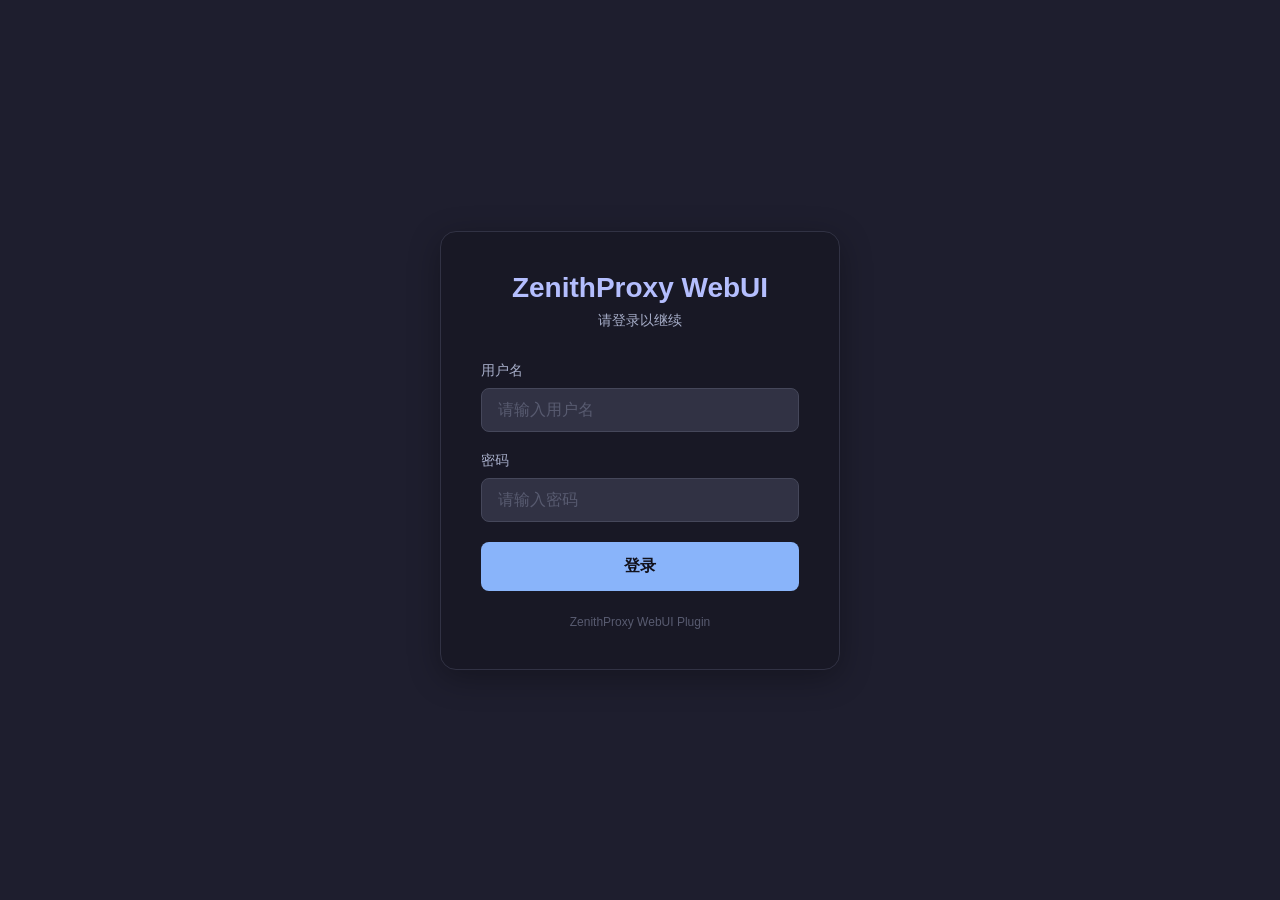
==== src/main/resources/web/login.html @ afa80470 "feat: add authentication and authorization system - Add AuthManager for token-based authentication -" ====
<!DOCTYPE html>
<html lang="zh-CN">
<head>
    <meta charset="UTF-8">
    <meta name="viewport" content="width=device-width, initial-scale=1.0">
    <title>WebUI 登录</title>
    <style>
        :root {
            --ctp-base: #1e1e2e;
            --ctp-mantle: #181825;
            --ctp-crust: #11111b;
            --ctp-surface0: #313244;
            --ctp-surface1: #45475a;
            --ctp-surface2: #585b70;
            --ctp-text: #cdd6f4;
            --ctp-subtext0: #a6adc8;
            --ctp-blue: #89b4fa;
            --ctp-lavender: #b4befe;
            --ctp-red: #f38ba8;
            --ctp-green: #a6e3a1;
        }

        * {
            margin: 0;
            padding: 0;
            box-sizing: border-box;
        }

        body {
            font-family: -apple-system, BlinkMacSystemFont, 'Segoe UI', Roboto, sans-serif;
            background: var(--ctp-base);
            color: var(--ctp-text);
            min-height: 100vh;
            display: flex;
            align-items: center;
            justify-content: center;
        }

        .login-container {
            background: var(--ctp-mantle);
            border: 1px solid var(--ctp-surface0);
            border-radius: 16px;
            padding: 40px;
            width: 100%;
            max-width: 400px;
            box-shadow: 0 8px 32px rgba(0, 0, 0, 0.3);
        }

        .logo {
            text-align: center;
            margin-bottom: 32px;
        }

        .logo h1 {
            font-size: 28px;
            color: var(--ctp-lavender);
            font-weight: 600;
        }

        .logo p {
            color: var(--ctp-subtext0);
            margin-top: 8px;
            font-size: 14px;
        }

        .form-group {
            margin-bottom: 20px;
        }

        .form-group label {
            display: block;
            margin-bottom: 8px;
            color: var(--ctp-subtext0);
            font-size: 14px;
        }

        .form-group input {
            width: 100%;
            padding: 12px 16px;
            background: var(--ctp-surface0);
            border: 1px solid var(--ctp-surface1);
            border-radius: 8px;
            color: var(--ctp-text);
            font-size: 16px;
            transition: border-color 0.2s, box-shadow 0.2s;
        }

        .form-group input:focus {
            outline: none;
            border-color: var(--ctp-blue);
            box-shadow: 0 0 0 3px rgba(137, 180, 250, 0.1);
        }

        .form-group input::placeholder {
            color: var(--ctp-surface2);
        }

        .login-btn {
            width: 100%;
            padding: 14px;
            background: var(--ctp-blue);
            color: var(--ctp-crust);
            border: none;
            border-radius: 8px;
            font-size: 16px;
            font-weight: 600;
            cursor: pointer;
            transition: opacity 0.2s, transform 0.1s;
        }

        .login-btn:hover {
            opacity: 0.9;
        }

        .login-btn:active {
            transform: scale(0.98);
        }

        .login-btn:disabled {
            opacity: 0.5;
            cursor: not-allowed;
        }

        .error-message {
            display: none;
            background: rgba(243, 139, 168, 0.1);
            border: 1px solid var(--ctp-red);
            color: var(--ctp-red);
            padding: 12px;
            border-radius: 8px;
            margin-bottom: 20px;
            font-size: 14px;
        }

        .error-message.show {
            display: block;
        }

        .footer {
            text-align: center;
            margin-top: 24px;
            color: var(--ctp-surface2);
            font-size: 12px;
        }
    </style>
</head>
<body>
    <div class="login-container">
        <div class="logo">
            <h1>ZenithProxy WebUI</h1>
            <p>请登录以继续</p>
        </div>

        <div class="error-message" id="errorMessage"></div>

        <form id="loginForm">
            <div class="form-group">
                <label for="username">用户名</label>
                <input type="text" id="username" name="username" placeholder="请输入用户名" required autocomplete="username">
            </div>

            <div class="form-group">
                <label for="password">密码</label>
                <input type="password" id="password" name="password" placeholder="请输入密码" required autocomplete="current-password">
            </div>

            <button type="submit" class="login-btn" id="loginBtn">登录</button>
        </form>

        <div class="footer">
            ZenithProxy WebUI Plugin
        </div>
    </div>

    <script>
        const loginForm = document.getElementById('loginForm');
        const errorMessage = document.getElementById('errorMessage');
        const loginBtn = document.getElementById('loginBtn');

        // Check if already logged in
        checkAuthStatus();

        async function checkAuthStatus() {
            try {
                const response = await fetch('/api/auth/status', {
                    credentials: 'include'
                });
                const data = await response.json();
                if (data.authenticated) {
                    window.location.href = '/';
                }
            } catch (e) {
                // Not logged in, stay on login page
            }
        }

        loginForm.addEventListener('submit', async (e) => {
            e.preventDefault();

            const username = document.getElementById('username').value;
            const password = document.getElementById('password').value;

            loginBtn.disabled = true;
            loginBtn.textContent = '登录中...';
            errorMessage.classList.remove('show');

            try {
                const response = await fetch('/api/auth/login', {
                    method: 'POST',
                    headers: {
                        'Content-Type': 'application/json'
                    },
                    body: JSON.stringify({ username, password }),
                    credentials: 'include'
                });

                const data = await response.json();

                if (data.success) {
                    // Store token in localStorage as backup
                    localStorage.setItem('webui_token', data.token);
                    window.location.href = '/';
                } else {
                    showError(data.error || '登录失败');
                }
            } catch (error) {
                showError('网络错误，请重试');
            } finally {
                loginBtn.disabled = false;
                loginBtn.textContent = '登录';
            }
        });

        function showError(message) {
            errorMessage.textContent = message;
            errorMessage.classList.add('show');
        }
    </script>
</body>
</html>
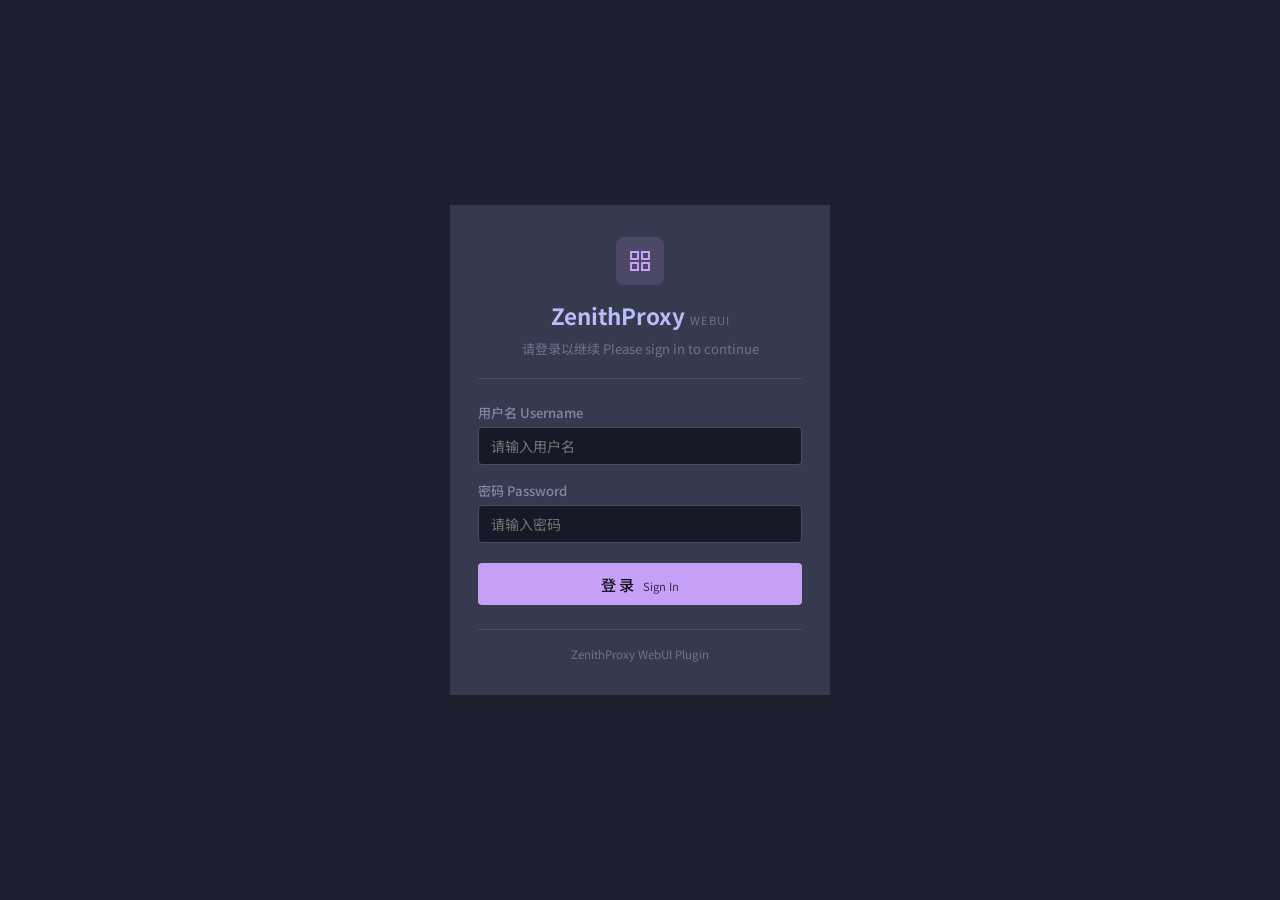
==== commit 051598e6: "feat: unify login page UI with shared Catppuccin styles; cleanup server lifecycle" ====
--- a/src/main/resources/web/login.html
+++ b/src/main/resources/web/login.html
@@ -3,171 +3,34 @@
 <head>
     <meta charset="UTF-8">
     <meta name="viewport" content="width=device-width, initial-scale=1.0">
-    <title>WebUI 登录</title>
-    <style>
-        :root {
-            --ctp-base: #1e1e2e;
-            --ctp-mantle: #181825;
-            --ctp-crust: #11111b;
-            --ctp-surface0: #313244;
-            --ctp-surface1: #45475a;
-            --ctp-surface2: #585b70;
-            --ctp-text: #cdd6f4;
-            --ctp-subtext0: #a6adc8;
-            --ctp-blue: #89b4fa;
-            --ctp-lavender: #b4befe;
-            --ctp-red: #f38ba8;
-            --ctp-green: #a6e3a1;
-        }
-
-        * {
-            margin: 0;
-            padding: 0;
-            box-sizing: border-box;
-        }
-
-        body {
-            font-family: -apple-system, BlinkMacSystemFont, 'Segoe UI', Roboto, sans-serif;
-            background: var(--ctp-base);
-            color: var(--ctp-text);
-            min-height: 100vh;
-            display: flex;
-            align-items: center;
-            justify-content: center;
-        }
-
-        .login-container {
-            background: var(--ctp-mantle);
-            border: 1px solid var(--ctp-surface0);
-            border-radius: 16px;
-            padding: 40px;
-            width: 100%;
-            max-width: 400px;
-            box-shadow: 0 8px 32px rgba(0, 0, 0, 0.3);
-        }
-
-        .logo {
-            text-align: center;
-            margin-bottom: 32px;
-        }
-
-        .logo h1 {
-            font-size: 28px;
-            color: var(--ctp-lavender);
-            font-weight: 600;
-        }
-
-        .logo p {
-            color: var(--ctp-subtext0);
-            margin-top: 8px;
-            font-size: 14px;
-        }
-
-        .form-group {
-            margin-bottom: 20px;
-        }
-
-        .form-group label {
-            display: block;
-            margin-bottom: 8px;
-            color: var(--ctp-subtext0);
-            font-size: 14px;
-        }
-
-        .form-group input {
-            width: 100%;
-            padding: 12px 16px;
-            background: var(--ctp-surface0);
-            border: 1px solid var(--ctp-surface1);
-            border-radius: 8px;
-            color: var(--ctp-text);
-            font-size: 16px;
-            transition: border-color 0.2s, box-shadow 0.2s;
-        }
-
-        .form-group input:focus {
-            outline: none;
-            border-color: var(--ctp-blue);
-            box-shadow: 0 0 0 3px rgba(137, 180, 250, 0.1);
-        }
-
-        .form-group input::placeholder {
-            color: var(--ctp-surface2);
-        }
-
-        .login-btn {
-            width: 100%;
-            padding: 14px;
-            background: var(--ctp-blue);
-            color: var(--ctp-crust);
-            border: none;
-            border-radius: 8px;
-            font-size: 16px;
-            font-weight: 600;
-            cursor: pointer;
-            transition: opacity 0.2s, transform 0.1s;
-        }
-
-        .login-btn:hover {
-            opacity: 0.9;
-        }
-
-        .login-btn:active {
-            transform: scale(0.98);
-        }
-
-        .login-btn:disabled {
-            opacity: 0.5;
-            cursor: not-allowed;
-        }
-
-        .error-message {
-            display: none;
-            background: rgba(243, 139, 168, 0.1);
-            border: 1px solid var(--ctp-red);
-            color: var(--ctp-red);
-            padding: 12px;
-            border-radius: 8px;
-            margin-bottom: 20px;
-            font-size: 14px;
-        }
-
-        .error-message.show {
-            display: block;
-        }
-
-        .footer {
-            text-align: center;
-            margin-top: 24px;
-            color: var(--ctp-surface2);
-            font-size: 12px;
-        }
-    </style>
+    <title>ZenithProxy WebUI 登录</title>
+    <link rel="stylesheet" href="styles.css">
 </head>
-<body>
+<body class="login-body">
     <div class="login-container">
-        <div class="logo">
-            <h1>ZenithProxy WebUI</h1>
-            <p>请登录以继续</p>
+        <div class="login-logo">
+            <div class="login-icon">
+                <svg width="24" height="24" viewBox="0 0 24 24" fill="none" stroke="currentColor" stroke-width="2"><rect x="3" y="3" width="7" height="7"/><rect x="14" y="3" width="7" height="7"/><rect x="3" y="14" width="7" height="7"/><rect x="14" y="14" width="7" height="7"/></svg>
+            </div>
+            <h1>ZenithProxy <span class="en">WebUI</span></h1>
+            <p>请登录以继续 <span class="en">Please sign in to continue</span></p>
         </div>
 
-        <div class="error-message" id="errorMessage"></div>
+        <div class="login-error" id="errorMessage"></div>
 
-        <form id="loginForm">
+        <form class="login-form" id="loginForm">
             <div class="form-group">
-                <label for="username">用户名</label>
+                <label for="username">用户名 <span class="en">Username</span></label>
                 <input type="text" id="username" name="username" placeholder="请输入用户名" required autocomplete="username">
             </div>
-
             <div class="form-group">
-                <label for="password">密码</label>
+                <label for="password">密码 <span class="en">Password</span></label>
                 <input type="password" id="password" name="password" placeholder="请输入密码" required autocomplete="current-password">
             </div>
-
-            <button type="submit" class="login-btn" id="loginBtn">登录</button>
+            <button type="submit" class="btn btn-primary login-btn" id="loginBtn">登 录 <span class="en">Sign In</span></button>
         </form>
 
-        <div class="footer">
+        <div class="login-footer">
             ZenithProxy WebUI Plugin
         </div>
     </div>
@@ -217,8 +80,6 @@
                 const data = await response.json();
 
                 if (data.success) {
-                    // Store token in localStorage as backup
-                    localStorage.setItem('webui_token', data.token);
                     window.location.href = '/';
                 } else {
                     showError(data.error || '登录失败');
@@ -227,7 +88,7 @@
                 showError('网络错误，请重试');
             } finally {
                 loginBtn.disabled = false;
-                loginBtn.textContent = '登录';
+                loginBtn.textContent = '登 录 Sign In';
             }
         });
 
--- a/src/main/resources/web/styles.css
+++ b/src/main/resources/web/styles.css
@@ -0,0 +1,1229 @@
+/* Catppuccin Macchiato - Flat Design */
+@import url('https://fonts.googleapis.com/css2?family=Noto+Sans+SC:wght@400;500;600;700&family=JetBrains+Mono:wght@400;500&display=swap');
+
+* {
+    margin: 0;
+    padding: 0;
+    box-sizing: border-box;
+}
+
+:root {
+    /* Catppuccin Macchiato */
+    --ctp-rosewater: #f4dbd6;
+    --ctp-flamingo: #f0c6c6;
+    --ctp-pink: #f5bde6;
+    --ctp-mauve: #c6a0f6;
+    --ctp-red: #ed8796;
+    --ctp-maroon: #ee99a0;
+    --ctp-peach: #f5a97f;
+    --ctp-yellow: #eed49f;
+    --ctp-green: #a6da95;
+    --ctp-teal: #8bd5ca;
+    --ctp-sky: #91d7e3;
+    --ctp-sapphire: #7dc4e4;
+    --ctp-blue: #8aadf4;
+    --ctp-lavender: #b7bdf8;
+
+    --ctp-text: #cad3f5;
+    --ctp-subtext1: #b8c0e0;
+    --ctp-subtext0: #a5adcb;
+    --ctp-overlay2: #939ab7;
+    --ctp-overlay1: #8087a2;
+    --ctp-overlay0: #6e738d;
+    --ctp-surface2: #5b6078;
+    --ctp-surface1: #494d64;
+    --ctp-surface0: #363a4f;
+    --ctp-base: #1e2030;
+    --ctp-mantle: #181926;
+    --ctp-crust: #11111b;
+
+    /* Semantic aliases */
+    --primary-color: var(--ctp-blue);
+    --primary-dark: var(--ctp-lavender);
+    --secondary-color: var(--ctp-sapphire);
+    --background-color: var(--ctp-base);
+    --surface-color: var(--ctp-mantle);
+    --card-color: var(--ctp-surface0);
+    --text-color: var(--ctp-text);
+    --text-secondary: var(--ctp-overlay1);
+    --border-color: var(--ctp-surface1);
+    --success-color: var(--ctp-green);
+    --warning-color: var(--ctp-yellow);
+    --error-color: var(--ctp-red);
+    --info-color: var(--ctp-sapphire);
+    --accent-color: var(--ctp-mauve);
+    --sidebar-width: 240px;
+    --sidebar-collapsed: 56px;
+}
+
+body {
+    font-family: 'Noto Sans SC', -apple-system, BlinkMacSystemFont, 'Segoe UI', system-ui, sans-serif;
+    background-color: var(--background-color);
+    color: var(--text-color);
+    line-height: 1.5;
+    -webkit-font-smoothing: antialiased;
+}
+
+.container {
+    display: flex;
+    min-height: 100vh;
+}
+
+/* ── Sidebar ────────────────────────────────── */
+.sidebar {
+    width: var(--sidebar-width);
+    background-color: var(--surface-color);
+    border-right: 1px solid var(--border-color);
+    display: flex;
+    flex-direction: column;
+    position: fixed;
+    height: 100vh;
+    z-index: 100;
+}
+
+.logo {
+    padding: 20px 16px;
+    border-bottom: 1px solid var(--border-color);
+}
+
+.logo h1 {
+    font-size: 1.2rem;
+    color: var(--ctp-lavender);
+    font-weight: 700;
+    letter-spacing: 0.3px;
+    margin-bottom: 2px;
+}
+
+.logo .version {
+    font-size: 0.7rem;
+    color: var(--ctp-overlay0);
+    font-weight: 400;
+}
+
+.nav-menu {
+    list-style: none;
+    padding: 8px 0;
+    flex: 1;
+}
+
+.nav-item {
+    display: flex;
+    align-items: center;
+    padding: 10px 16px;
+    cursor: pointer;
+    transition: background-color 0.15s ease;
+    border-left: 2px solid transparent;
+    margin: 0;
+}
+
+.nav-item:hover {
+    background-color: var(--ctp-surface0);
+}
+
+.nav-item.active {
+    background-color: var(--ctp-surface0);
+    border-left-color: var(--ctp-mauve);
+}
+
+.nav-item .icon {
+    margin-right: 12px;
+    width: 18px;
+    height: 18px;
+    display: flex;
+    align-items: center;
+    justify-content: center;
+    color: var(--ctp-overlay1);
+    flex-shrink: 0;
+}
+
+.nav-item.active .icon {
+    color: var(--ctp-mauve);
+}
+
+.nav-item .text {
+    font-size: 0.88rem;
+    font-weight: 500;
+}
+
+.nav-footer {
+    padding: 12px 16px;
+    border-top: 1px solid var(--border-color);
+}
+
+.logout-btn {
+    display: flex;
+    align-items: center;
+    justify-content: center;
+    gap: 6px;
+    width: 100%;
+    padding: 8px;
+    border: none;
+    border-radius: 4px;
+    cursor: pointer;
+    transition: all 0.15s ease;
+    font-family: inherit;
+    font-size: 0.82rem;
+    font-weight: 500;
+    background-color: var(--ctp-surface0);
+    color: var(--ctp-red);
+}
+
+.logout-btn:hover {
+    background-color: var(--ctp-red);
+    color: var(--ctp-crust);
+}
+
+/* ── Main Content ───────────────────────────── */
+.main-content {
+    flex: 1;
+    margin-left: var(--sidebar-width);
+    padding: 24px;
+    min-width: 0;
+}
+
+.page {
+    display: none;
+}
+
+.page.active {
+    display: block;
+}
+
+.page-header {
+    display: flex;
+    justify-content: space-between;
+    align-items: center;
+    margin-bottom: 24px;
+    flex-wrap: wrap;
+    gap: 12px;
+}
+
+.page-header h2 {
+    font-size: 1.4rem;
+    color: var(--ctp-text);
+    font-weight: 700;
+}
+
+/* ── Buttons ────────────────────────────────── */
+.btn {
+    padding: 8px 16px;
+    border: none;
+    border-radius: 4px;
+    cursor: pointer;
+    font-size: 0.85rem;
+    font-weight: 500;
+    transition: background-color 0.15s ease;
+    font-family: inherit;
+    white-space: nowrap;
+}
+
+.btn-primary {
+    background-color: var(--ctp-mauve);
+    color: var(--ctp-crust);
+}
+
+.btn-primary:hover {
+    background-color: var(--ctp-pink);
+}
+
+.btn-secondary {
+    background-color: var(--ctp-surface1);
+    color: var(--ctp-subtext1);
+}
+
+.btn-secondary:hover {
+    background-color: var(--ctp-surface2);
+    color: var(--ctp-text);
+}
+
+.btn-danger {
+    background-color: var(--ctp-red);
+    color: var(--ctp-crust);
+}
+
+.btn-danger:hover {
+    background-color: var(--ctp-maroon);
+}
+
+/* ── Control Tile Grid ──────────────────────── */
+.control-tile-grid {
+    display: grid;
+    grid-template-columns: repeat(4, 1fr);
+    gap: 2px;
+    background-color: var(--ctp-surface1);
+    margin-bottom: 16px;
+    overflow: hidden;
+}
+
+.control-tile {
+    display: flex;
+    flex-direction: column;
+    align-items: center;
+    justify-content: center;
+    gap: 8px;
+    padding: 20px 12px;
+    border: none;
+    cursor: pointer;
+    transition: all 0.15s ease;
+    font-family: inherit;
+    background-color: var(--ctp-surface0);
+    color: var(--ctp-text);
+}
+
+.control-tile:hover {
+    background-color: var(--ctp-surface1);
+}
+
+.tile-icon {
+    display: flex;
+    align-items: center;
+    justify-content: center;
+    width: 40px;
+    height: 40px;
+    border-radius: 8px;
+    transition: all 0.15s ease;
+}
+
+.tile-label {
+    font-size: 0.82rem;
+    font-weight: 500;
+    text-align: center;
+}
+
+.tile-label .en {
+    display: block;
+    font-size: 0.65rem;
+    color: var(--ctp-overlay0);
+    font-weight: 400;
+    margin-top: 2px;
+}
+
+/* Tile colors */
+.tile-connect .tile-icon {
+    background-color: rgba(166, 218, 149, 0.15);
+    color: var(--ctp-green);
+}
+.tile-connect:hover .tile-icon {
+    background-color: rgba(166, 218, 149, 0.25);
+}
+
+.tile-disconnect .tile-icon {
+    background-color: rgba(237, 135, 150, 0.15);
+    color: var(--ctp-red);
+}
+.tile-disconnect:hover .tile-icon {
+    background-color: rgba(237, 135, 150, 0.25);
+}
+
+.tile-reconnect .tile-icon {
+    background-color: rgba(238, 212, 159, 0.15);
+    color: var(--ctp-yellow);
+}
+.tile-reconnect:hover .tile-icon {
+    background-color: rgba(238, 212, 159, 0.25);
+}
+
+.tile-shutdown .tile-icon {
+    background-color: rgba(245, 169, 127, 0.15);
+    color: var(--ctp-peach);
+}
+.tile-shutdown:hover .tile-icon {
+    background-color: rgba(245, 169, 127, 0.25);
+}
+
+/* ── Dashboard ──────────────────────────────── */
+.dashboard-grid {
+    display: grid;
+    grid-template-columns: repeat(auto-fill, minmax(240px, 1fr));
+    gap: 12px;
+}
+
+.stat-card {
+    background-color: var(--ctp-surface0);
+    padding: 16px;
+    display: flex;
+    align-items: center;
+    border: none;
+}
+
+.stat-icon {
+    margin-right: 14px;
+    color: var(--ctp-overlay1);
+    flex-shrink: 0;
+}
+
+.stat-info h3 {
+    font-size: 0.78rem;
+    color: var(--ctp-overlay1);
+    margin-bottom: 2px;
+    font-weight: 500;
+}
+
+.stat-info p {
+    font-size: 1.1rem;
+    font-weight: 600;
+    color: var(--ctp-text);
+}
+
+/* ── Charts ─────────────────────────────────── */
+.charts-grid {
+    display: grid;
+    grid-template-columns: repeat(4, 1fr);
+    gap: 12px;
+    margin-top: 12px;
+}
+
+.chart-card {
+    background-color: var(--ctp-surface0);
+    border: none;
+    padding: 16px;
+}
+
+.chart-card h3 {
+    font-size: 0.82rem;
+    color: var(--ctp-overlay1);
+    margin-bottom: 10px;
+    font-weight: 500;
+}
+
+.chart-card canvas {
+    width: 100% !important;
+    height: 160px !important;
+}
+
+/* ── Toggle Switch ──────────────────────────── */
+.toggle {
+    position: relative;
+    width: 40px;
+    height: 22px;
+    flex-shrink: 0;
+}
+
+.toggle input {
+    opacity: 0;
+    width: 0;
+    height: 0;
+}
+
+.toggle-slider {
+    position: absolute;
+    cursor: pointer;
+    top: 0;
+    left: 0;
+    right: 0;
+    bottom: 0;
+    background-color: var(--ctp-surface1);
+    transition: background-color 0.15s ease;
+}
+
+.toggle-slider:before {
+    position: absolute;
+    content: "";
+    height: 16px;
+    width: 16px;
+    left: 3px;
+    bottom: 3px;
+    background-color: var(--ctp-subtext1);
+    transition: transform 0.15s ease;
+}
+
+.toggle input:checked + .toggle-slider {
+    background-color: var(--ctp-green);
+}
+
+.toggle input:checked + .toggle-slider:before {
+    transform: translateX(18px);
+    background-color: var(--ctp-crust);
+}
+
+/* ── Config ─────────────────────────────────── */
+.form-group {
+    margin-bottom: 16px;
+}
+
+.form-group label {
+    display: block;
+    margin-bottom: 4px;
+    font-size: 0.82rem;
+    color: var(--ctp-overlay1);
+    font-weight: 500;
+}
+
+.form-group input,
+.form-group select {
+    width: 100%;
+    padding: 8px 12px;
+    border: 1px solid var(--ctp-surface1);
+    border-radius: 4px;
+    background-color: var(--ctp-mantle);
+    color: var(--ctp-text);
+    font-size: 0.88rem;
+    font-family: inherit;
+    transition: border-color 0.15s ease;
+}
+
+.form-group input:focus,
+.form-group select:focus {
+    outline: none;
+    border-color: var(--ctp-mauve);
+}
+
+.form-group select {
+    cursor: pointer;
+    appearance: none;
+    background-image: url("data:image/svg+xml,%3Csvg xmlns='http://www.w3.org/2000/svg' width='12' height='12' viewBox='0 0 12 12'%3E%3Cpath fill='%236e738d' d='M6 8L1 3h10z'/%3E%3C/svg%3E");
+    background-repeat: no-repeat;
+    background-position: right 10px center;
+    padding-right: 32px;
+}
+
+/* ── Terminal ───────────────────────────────── */
+#terminal.page.active {
+    display: flex;
+    flex-direction: column;
+    height: calc(100vh - 48px);
+}
+
+.terminal-container {
+    display: flex;
+    flex-direction: column;
+    flex: 1;
+    background-color: var(--ctp-crust);
+    font-family: 'JetBrains Mono', 'Menlo', 'Ubuntu Mono', monospace;
+    overflow: hidden;
+}
+
+.terminal-titlebar {
+    display: flex;
+    justify-content: space-between;
+    align-items: center;
+    padding: 6px 12px;
+    background-color: var(--ctp-mantle);
+    border-bottom: 1px solid var(--ctp-surface1);
+    font-size: 0.78rem;
+    gap: 8px;
+}
+
+.terminal-title-left {
+    display: flex;
+    align-items: center;
+    gap: 10px;
+}
+
+.terminal-title-right {
+    display: flex;
+    align-items: center;
+    gap: 8px;
+}
+
+.terminal-title {
+    color: var(--ctp-text);
+    font-weight: 500;
+}
+
+.terminal-status {
+    color: var(--ctp-green);
+    font-size: 0.72rem;
+}
+
+.terminal-counter {
+    color: var(--ctp-overlay0);
+    font-size: 0.72rem;
+}
+
+.terminal-output {
+    flex: 1;
+    overflow-y: auto;
+    padding: 16px;
+    scroll-behavior: smooth;
+}
+
+.terminal-welcome {
+    color: var(--ctp-overlay1);
+    margin-bottom: 16px;
+    padding-bottom: 12px;
+    border-bottom: 1px dashed var(--ctp-surface1);
+}
+
+.terminal-welcome p {
+    margin-bottom: 4px;
+    font-size: 0.82rem;
+}
+
+.terminal-line {
+    margin-bottom: 2px;
+    word-wrap: break-word;
+    font-size: 0.82rem;
+    line-height: 1.5;
+    white-space: pre-wrap;
+}
+
+.terminal-line-command {
+    color: var(--ctp-mauve);
+    font-weight: 600;
+}
+
+.terminal-line-output {
+    color: var(--ctp-text);
+}
+
+.terminal-line-success {
+    color: var(--ctp-green);
+}
+
+.terminal-line-error {
+    color: var(--ctp-red);
+}
+
+.terminal-line-warn {
+    color: var(--ctp-yellow);
+}
+
+.terminal-line-info {
+    color: var(--ctp-sapphire);
+}
+
+/* Log entries inside terminal */
+.terminal-line-log {
+    display: flex;
+    align-items: baseline;
+    gap: 8px;
+    padding: 2px 0;
+    border-bottom: 1px solid var(--ctp-surface0);
+}
+
+.log-ts {
+    color: var(--ctp-overlay0);
+    white-space: nowrap;
+    font-size: 0.75rem;
+}
+
+.log-lv {
+    font-weight: 600;
+    min-width: 44px;
+    font-size: 0.75rem;
+    text-transform: uppercase;
+    letter-spacing: 0.3px;
+    flex-shrink: 0;
+}
+
+.log-lv.info { color: var(--ctp-sapphire); }
+.log-lv.warn { color: var(--ctp-yellow); }
+.log-lv.error { color: var(--ctp-red); }
+.log-lv.debug { color: var(--ctp-overlay1); }
+
+.log-msg {
+    flex: 1;
+    word-break: break-all;
+    color: var(--ctp-subtext1);
+}
+
+/* Terminal input */
+.terminal-input-wrapper {
+    position: relative;
+}
+
+.terminal-input-container {
+    display: flex;
+    align-items: center;
+    padding: 12px 16px;
+    background-color: var(--ctp-mantle);
+    border-top: 1px solid var(--ctp-surface1);
+}
+
+.terminal-prompt {
+    color: var(--ctp-green);
+    margin-right: 8px;
+    font-weight: bold;
+    font-size: 0.85rem;
+    white-space: nowrap;
+}
+
+.terminal-input {
+    flex: 1;
+    background: none;
+    border: none;
+    color: var(--ctp-text);
+    font-family: inherit;
+    font-size: 0.88rem;
+    outline: none;
+}
+
+.terminal-input::placeholder {
+    color: var(--ctp-overlay0);
+}
+
+/* Terminal controls */
+/* Autocomplete dropdown */
+.autocomplete-dropdown {
+    display: none;
+    position: absolute;
+    bottom: 100%;
+    left: 0;
+    right: 0;
+    max-height: 300px;
+    overflow-y: auto;
+    background-color: var(--ctp-mantle);
+    border: 1px solid var(--ctp-surface1);
+    border-bottom: none;
+    border-radius: 6px 6px 0 0;
+    z-index: 200;
+    box-shadow: 0 -4px 16px rgba(0, 0, 0, 0.3);
+}
+
+.autocomplete-dropdown.visible {
+    display: block;
+}
+
+.autocomplete-item {
+    display: flex;
+    align-items: baseline;
+    gap: 8px;
+    padding: 7px 14px;
+    font-size: 0.82rem;
+    color: var(--ctp-subtext1);
+    cursor: pointer;
+    transition: background-color 0.1s ease;
+    font-family: 'JetBrains Mono', 'Menlo', 'Monaco', monospace;
+    white-space: nowrap;
+    overflow: hidden;
+}
+
+.autocomplete-item:hover,
+.autocomplete-item.selected {
+    background-color: var(--ctp-surface0);
+    color: var(--ctp-text);
+    border-left: 2px solid var(--ctp-mauve);
+    padding-left: 12px;
+}
+
+.autocomplete-name {
+    color: var(--ctp-text);
+    font-weight: 500;
+    flex-shrink: 0;
+}
+
+.autocomplete-highlight {
+    color: var(--ctp-mauve);
+    font-weight: 700;
+    text-decoration: underline;
+    text-underline-offset: 3px;
+}
+
+.autocomplete-alias-hint {
+    color: var(--ctp-overlay0);
+    font-size: 0.72rem;
+    font-style: italic;
+    flex-shrink: 0;
+}
+
+.autocomplete-desc {
+    color: var(--ctp-overlay1);
+    font-size: 0.72rem;
+    overflow: hidden;
+    text-overflow: ellipsis;
+    min-width: 0;
+}
+
+/* ── Players ────────────────────────────────── */
+/* ── Bilingual ──────────────────────────────── */
+.bilingual {
+    position: relative;
+    display: inline;
+}
+
+.bilingual .en {
+    display: block;
+    font-size: 0.68rem;
+    color: var(--ctp-overlay0);
+    font-weight: 400;
+    margin-top: 1px;
+    line-height: 1.2;
+}
+
+.nav-item .bilingual .en {
+    font-size: 0.65rem;
+    color: var(--ctp-overlay0);
+}
+
+.stat-info h3 .en {
+    font-size: 0.65rem;
+    color: var(--ctp-overlay0);
+    font-weight: 400;
+}
+
+.page-header h2 .en {
+    font-size: 0.68rem;
+    color: var(--ctp-overlay0);
+    font-weight: 400;
+}
+
+/* ── Scrollbar ──────────────────────────────── */
+::-webkit-scrollbar {
+    width: 4px;
+    height: 4px;
+}
+
+::-webkit-scrollbar-track {
+    background: transparent;
+}
+
+::-webkit-scrollbar-thumb {
+    background: var(--ctp-surface1);
+}
+
+::-webkit-scrollbar-thumb:hover {
+    background: var(--ctp-surface2);
+}
+
+/* ── Responsive ─────────────────────────────── */
+
+/* Tablet */
+@media (max-width: 1024px) {
+    .dashboard-grid {
+        grid-template-columns: repeat(auto-fill, minmax(200px, 1fr));
+    }
+    .charts-grid {
+        grid-template-columns: repeat(2, 1fr);
+    }
+}
+
+/* Mobile */
+@media (max-width: 768px) {
+    .charts-grid {
+        grid-template-columns: 1fr;
+    }
+    .sidebar {
+        width: var(--sidebar-collapsed);
+    }
+
+    .logo h1,
+    .logo .version,
+    .nav-item .text {
+        display: none;
+    }
+
+    .logo {
+        padding: 16px 8px;
+        text-align: center;
+    }
+
+    .nav-item {
+        justify-content: center;
+        padding: 12px 0;
+    }
+
+    .nav-item .icon {
+        margin-right: 0;
+    }
+
+    .nav-footer {
+        padding: 12px 8px;
+    }
+
+    .main-content {
+        margin-left: var(--sidebar-collapsed);
+        padding: 16px;
+    }
+
+    .page-header {
+        flex-direction: column;
+        align-items: flex-start;
+    }
+
+    .dashboard-grid {
+        grid-template-columns: 1fr;
+    }
+
+    .control-tile-grid {
+        grid-template-columns: repeat(2, 1fr);
+    }
+
+    .control-tile {
+        padding: 16px 12px;
+    }
+
+    .page-header h2 .en {
+        display: none;
+    }
+
+    .stat-info h3 .en {
+        display: none;
+    }
+
+    .tile-label .en {
+        display: none;
+    }
+
+    .terminal-output {
+        height: 400px;
+    }
+}
+
+/* Small mobile */
+@media (max-width: 480px) {
+    .sidebar {
+        width: 0;
+        overflow: hidden;
+    }
+
+    .main-content {
+        margin-left: 0;
+        padding: 12px;
+    }
+
+    .control-tile-grid {
+        grid-template-columns: repeat(2, 1fr);
+    }
+
+    .control-tile {
+        padding: 14px 10px;
+    }
+
+    .tile-icon {
+        width: 36px;
+        height: 36px;
+    }
+
+    .tile-icon svg {
+        width: 20px;
+        height: 20px;
+    }
+
+    .stat-card {
+        padding: 14px;
+    }
+
+    .stat-info p {
+        font-size: 1rem;
+    }
+
+    .terminal-output {
+        height: 320px;
+    }
+
+}
+
+/* Touch device hover fix */
+@media (hover: none) {
+    .nav-item:hover {
+        background-color: transparent;
+    }
+
+    .nav-item.active {
+        background-color: var(--ctp-surface0);
+    }
+}
+
+/* Latency detail */
+.latency-detail {
+    margin-top: 10px;
+    padding-top: 10px;
+    border-top: 1px solid var(--ctp-surface1);
+    font-size: 0.75rem;
+    max-height: 120px;
+    overflow-y: auto;
+}
+
+.latency-item {
+    display: flex;
+    justify-content: space-between;
+    align-items: center;
+    padding: 3px 0;
+    color: var(--ctp-subtext1);
+}
+
+.latency-item .player-name {
+    color: var(--ctp-text);
+    font-weight: 500;
+}
+
+.latency-item .ping-value {
+    font-family: 'JetBrains Mono', monospace;
+    font-size: 0.72rem;
+}
+
+.latency-item .ping-good { color: var(--ctp-green); }
+.latency-item .ping-medium { color: var(--ctp-yellow); }
+.latency-item .ping-bad { color: var(--ctp-red); }
+
+/* Terminal command separator */
+.terminal-line-command::before {
+    content: '';
+    display: inline-block;
+    width: 8px;
+    height: 8px;
+    background-color: var(--ctp-mauve);
+    margin-right: 8px;
+    vertical-align: middle;
+    opacity: 0.6;
+}
+
+/* Terminal output indentation */
+.terminal-line-output {
+    padding-left: 16px;
+    border-left: 2px solid var(--ctp-surface1);
+    margin-left: 4px;
+}
+
+/* Terminal error styling */
+.terminal-line-error {
+    padding-left: 16px;
+    border-left: 2px solid var(--ctp-red);
+    margin-left: 4px;
+    background-color: rgba(237, 135, 150, 0.05);
+}
+
+/* Terminal info styling */
+.terminal-line-info {
+    padding-left: 16px;
+    border-left: 2px solid var(--ctp-sapphire);
+    margin-left: 4px;
+}
+
+/* ── Queue lines ───────────────────────────── */
+.queue-lines {
+    display: flex;
+    flex-direction: column;
+    gap: 2px;
+}
+
+.queue-sub {
+    font-size: 0.8rem !important;
+    font-weight: 400 !important;
+    color: var(--ctp-overlay0);
+}
+
+/* ── Whitelist ──────────────────────────────── */
+.whitelist-section {
+    background-color: var(--ctp-surface0);
+    padding: 20px;
+}
+
+.whitelist-header {
+    margin-bottom: 16px;
+}
+
+.whitelist-header h3 {
+    font-size: 1.1rem;
+    font-weight: 600;
+}
+
+.whitelist-header h3 .en {
+    font-size: 0.68rem;
+    color: var(--ctp-overlay0);
+    font-weight: 400;
+}
+
+.whitelist-controls {
+    display: flex;
+    flex-direction: column;
+    gap: 12px;
+    margin-bottom: 16px;
+}
+
+.whitelist-toggle-row {
+    display: flex;
+    justify-content: space-between;
+    align-items: center;
+    padding: 10px 14px;
+    background-color: var(--ctp-mantle);
+    border: 1px solid var(--ctp-surface1);
+}
+
+.toggle-label {
+    font-size: 0.88rem;
+    color: var(--ctp-text);
+    font-weight: 500;
+}
+
+.toggle-label .en {
+    font-size: 0.68rem;
+    color: var(--ctp-overlay0);
+    font-weight: 400;
+}
+
+.whitelist-kickmsg-row {
+    display: flex;
+    gap: 8px;
+}
+
+.whitelist-kickmsg-row input {
+    flex: 1;
+    padding: 8px 12px;
+    border: 1px solid var(--ctp-surface1);
+    border-radius: 4px;
+    background-color: var(--ctp-mantle);
+    color: var(--ctp-text);
+    font-size: 0.88rem;
+    font-family: inherit;
+}
+
+.whitelist-kickmsg-row input:focus {
+    outline: none;
+    border-color: var(--ctp-mauve);
+}
+
+.whitelist-add-row {
+    display: flex;
+    gap: 8px;
+    margin-bottom: 16px;
+}
+
+.whitelist-add-row input {
+    flex: 1;
+    padding: 10px 14px;
+    border: 1px solid var(--ctp-surface1);
+    border-radius: 4px;
+    background-color: var(--ctp-mantle);
+    color: var(--ctp-text);
+    font-size: 0.88rem;
+    font-family: inherit;
+}
+
+.whitelist-add-row input:focus {
+    outline: none;
+    border-color: var(--ctp-mauve);
+}
+
+.whitelist-list {
+    display: flex;
+    flex-direction: column;
+    gap: 6px;
+}
+
+.whitelist-entry {
+    display: flex;
+    align-items: center;
+    padding: 10px 14px;
+    background-color: var(--ctp-mantle);
+    border: 1px solid var(--ctp-surface1);
+    gap: 12px;
+}
+
+.whitelist-entry-name {
+    font-weight: 600;
+    min-width: 120px;
+}
+
+.whitelist-entry-uuid {
+    font-family: 'JetBrains Mono', monospace;
+    font-size: 0.75rem;
+    color: var(--ctp-overlay1);
+    flex: 1;
+}
+
+.btn-sm {
+    padding: 4px 10px;
+    font-size: 0.78rem;
+}
+
+.whitelist-empty {
+    text-align: center;
+    padding: 24px;
+    color: var(--ctp-overlay1);
+    font-size: 0.88rem;
+}
+
+/* ── Login Page ─────────────────────────── */
+.login-body {
+    min-height: 100vh;
+    display: flex;
+    align-items: center;
+    justify-content: center;
+    padding: 16px;
+    background-color: var(--background-color);
+}
+
+.login-container {
+    width: 100%;
+    max-width: 380px;
+    background-color: var(--ctp-surface0);
+    padding: 32px 28px;
+}
+
+.login-logo {
+    text-align: center;
+    margin-bottom: 24px;
+    padding-bottom: 20px;
+    border-bottom: 1px solid var(--ctp-surface1);
+}
+
+.login-icon {
+    width: 48px;
+    height: 48px;
+    margin: 0 auto 14px;
+    border-radius: 8px;
+    background-color: rgba(198, 160, 246, 0.15);
+    color: var(--ctp-mauve);
+    display: flex;
+    align-items: center;
+    justify-content: center;
+}
+
+.login-logo h1 {
+    font-size: 1.4rem;
+    color: var(--ctp-lavender);
+    font-weight: 700;
+}
+
+.login-logo h1 .en {
+    font-size: 0.7rem;
+    color: var(--ctp-overlay0);
+    font-weight: 400;
+    text-transform: uppercase;
+    letter-spacing: 1px;
+}
+
+.login-logo p {
+    color: var(--ctp-overlay0);
+    font-size: 0.82rem;
+    margin-top: 6px;
+}
+
+.login-form .form-group {
+    margin-bottom: 16px;
+}
+
+.login-btn {
+    width: 100%;
+    padding: 10px 16px;
+    font-size: 0.95rem;
+    margin-top: 4px;
+}
+
+.login-btn .en {
+    font-size: 0.7rem;
+    opacity: 0.8;
+    margin-left: 6px;
+    font-weight: 400;
+}
+
+.login-error {
+    display: none;
+    background-color: rgba(237, 135, 150, 0.1);
+    border: 1px solid var(--ctp-red);
+    color: var(--ctp-red);
+    padding: 10px 14px;
+    margin-bottom: 16px;
+    font-size: 0.82rem;
+}
+
+.login-error.show {
+    display: block;
+}
+
+.login-footer {
+    text-align: center;
+    margin-top: 24px;
+    padding-top: 16px;
+    border-top: 1px solid var(--ctp-surface1);
+    color: var(--ctp-overlay0);
+    font-size: 0.72rem;
+}
+
+@media (max-width: 480px) {
+    .login-container {
+        padding: 24px 20px;
+    }
+}
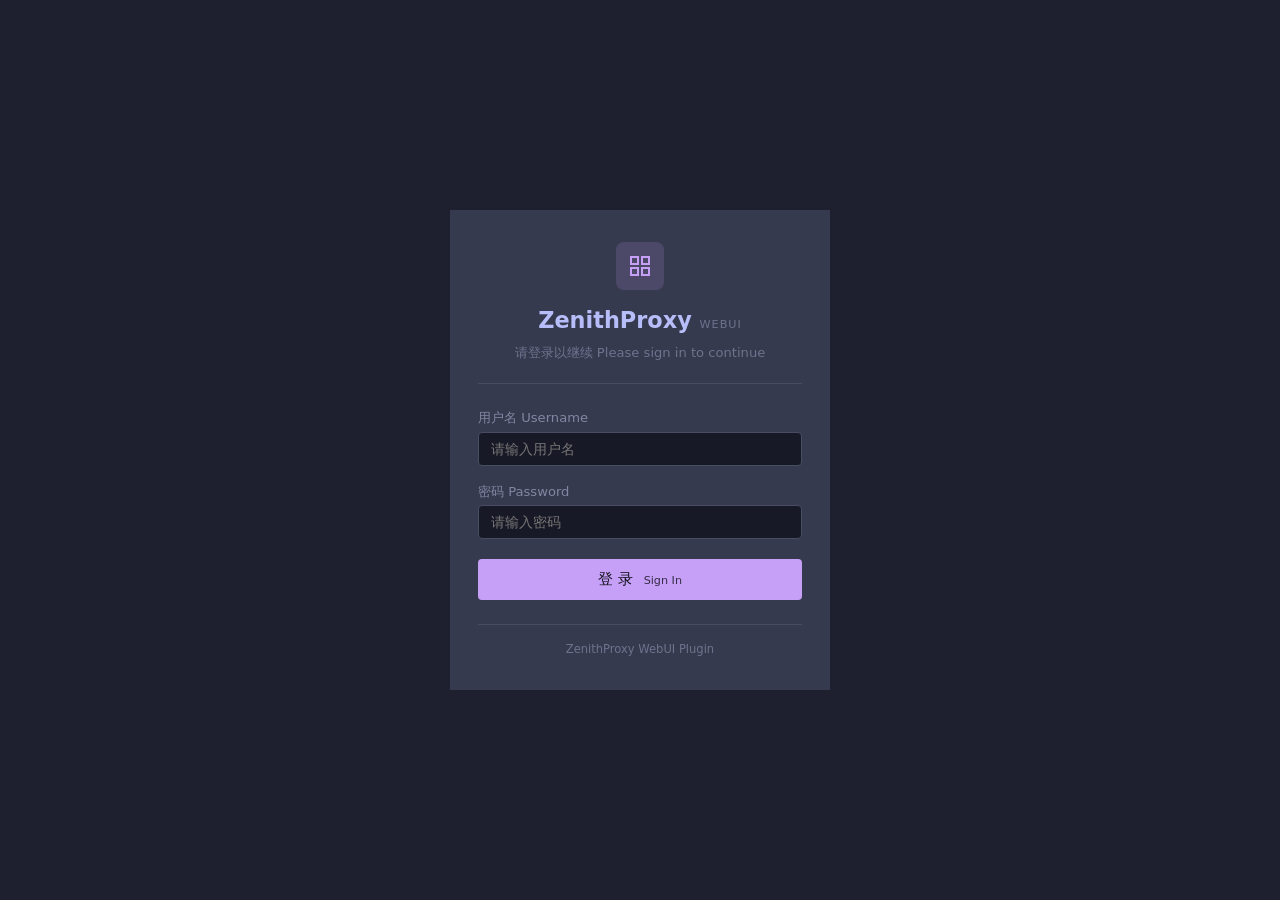
==== commit 3d55e671: "feat: 增加 bot-desk 多 bot 桌面管理器 - zenithproxy/: 上游源码 + 配置热重载补丁（ConfigWatcher/ConfigReloader） - manager" ====
--- a/src/main/resources/web/login.html
+++ b/src/main/resources/web/login.html
@@ -45,12 +45,12 @@
 
         async function checkAuthStatus() {
             try {
-                const response = await fetch('/api/auth/status', {
+                const response = await fetch('api/auth/status', {
                     credentials: 'include'
                 });
                 const data = await response.json();
                 if (data.authenticated) {
-                    window.location.href = '/';
+                    window.location.href = './';
                 }
             } catch (e) {
                 // Not logged in, stay on login page
@@ -68,7 +68,7 @@
             errorMessage.classList.remove('show');
 
             try {
-                const response = await fetch('/api/auth/login', {
+                const response = await fetch('api/auth/login', {
                     method: 'POST',
                     headers: {
                         'Content-Type': 'application/json'
@@ -80,7 +80,7 @@
                 const data = await response.json();
 
                 if (data.success) {
-                    window.location.href = '/';
+                    window.location.href = './';
                 } else {
                     showError(data.error || '登录失败');
                 }
--- a/src/main/resources/web/styles.css
+++ b/src/main/resources/web/styles.css
@@ -1,6 +1,4 @@
 /* Catppuccin Macchiato - Flat Design */
-@import url('https://fonts.googleapis.com/css2?family=Noto+Sans+SC:wght@400;500;600;700&family=JetBrains+Mono:wght@400;500&display=swap');
-
 * {
     margin: 0;
     padding: 0;
@@ -57,7 +55,7 @@
 }
 
 body {
-    font-family: 'Noto Sans SC', -apple-system, BlinkMacSystemFont, 'Segoe UI', system-ui, sans-serif;
+    font-family: -apple-system, BlinkMacSystemFont, 'Segoe UI', 'Microsoft YaHei', 'PingFang SC', 'Hiragino Sans GB', system-ui, sans-serif;
     background-color: var(--background-color);
     color: var(--text-color);
     line-height: 1.5;
@@ -489,7 +487,7 @@
     flex-direction: column;
     flex: 1;
     background-color: var(--ctp-crust);
-    font-family: 'JetBrains Mono', 'Menlo', 'Ubuntu Mono', monospace;
+    font-family: 'Cascadia Mono', 'Consolas', 'JetBrains Mono', 'Menlo', monospace;
     overflow: hidden;
 }
 
@@ -684,7 +682,7 @@
     color: var(--ctp-subtext1);
     cursor: pointer;
     transition: background-color 0.1s ease;
-    font-family: 'JetBrains Mono', 'Menlo', 'Monaco', monospace;
+    font-family: 'Cascadia Mono', 'Consolas', 'JetBrains Mono', 'Menlo', monospace;
     white-space: nowrap;
     overflow: hidden;
 }
@@ -939,7 +937,7 @@
 }
 
 .latency-item .ping-value {
-    font-family: 'JetBrains Mono', monospace;
+    font-family: 'Cascadia Mono', 'Consolas', 'JetBrains Mono', monospace;
     font-size: 0.72rem;
 }
 
@@ -1107,7 +1105,7 @@
 }
 
 .whitelist-entry-uuid {
-    font-family: 'JetBrains Mono', monospace;
+    font-family: 'Cascadia Mono', 'Consolas', 'JetBrains Mono', monospace;
     font-size: 0.75rem;
     color: var(--ctp-overlay1);
     flex: 1;
@@ -1227,3 +1225,285 @@
         padding: 24px 20px;
     }
 }
+
+/* ══════════════════════════════════════════════
+   Config Center
+   ══════════════════════════════════════════════ */
+
+.cfg-toolbar {
+    display: flex;
+    flex-wrap: wrap;
+    gap: 8px;
+}
+
+.cfg-notice {
+    margin: 0 0 12px;
+    padding: 10px 14px;
+    border-radius: 6px;
+    font-size: 0.78rem;
+    line-height: 1.6;
+    background: rgba(238, 212, 159, 0.08);
+    color: var(--ctp-yellow);
+    border-left: 3px solid var(--ctp-yellow);
+}
+
+.cfg-notice strong {
+    font-weight: 600;
+}
+
+.cfg-status {
+    margin: 0 0 16px;
+    padding: 10px 14px;
+    border-radius: 6px;
+    font-size: 0.82rem;
+    line-height: 1.5;
+    background: var(--ctp-surface0);
+    color: var(--ctp-subtext0);
+    border-left: 3px solid var(--ctp-overlay0);
+}
+
+.cfg-status-ok {
+    background: rgba(166, 218, 149, 0.1);
+    color: var(--ctp-green);
+    border-left-color: var(--ctp-green);
+}
+
+.cfg-status-error {
+    background: rgba(237, 135, 150, 0.1);
+    color: var(--ctp-red);
+    border-left-color: var(--ctp-red);
+}
+
+.cfg-card {
+    background: var(--surface-color);
+    border: 1px solid var(--ctp-surface0);
+    border-radius: 8px;
+    padding: 18px 20px;
+    margin-bottom: 16px;
+}
+
+.cfg-card h3 {
+    font-size: 0.95rem;
+    font-weight: 600;
+    color: var(--ctp-text);
+    margin-bottom: 4px;
+}
+
+.cfg-hint {
+    font-size: 0.75rem;
+    color: var(--ctp-overlay0);
+    margin-bottom: 14px;
+    line-height: 1.6;
+}
+
+/* 场景卡片 */
+.cfg-scenarios {
+    display: grid;
+    grid-template-columns: repeat(auto-fit, minmax(180px, 1fr));
+    gap: 12px;
+    margin-top: 12px;
+}
+
+.cfg-scenario {
+    display: flex;
+    flex-direction: column;
+    gap: 4px;
+    align-items: flex-start;
+    padding: 14px 16px;
+    background: var(--ctp-surface0);
+    border: 1px solid var(--ctp-surface1);
+    border-radius: 8px;
+    cursor: pointer;
+    text-align: left;
+    transition: border-color 0.15s ease, transform 0.1s ease;
+}
+
+.cfg-scenario:hover {
+    border-color: var(--primary-color);
+    transform: translateY(-1px);
+}
+
+.cfg-scenario-icon {
+    font-size: 1.2rem;
+    line-height: 1;
+}
+
+.cfg-scenario-name {
+    font-size: 0.85rem;
+    font-weight: 600;
+    color: var(--ctp-text);
+}
+
+.cfg-scenario-desc {
+    font-size: 0.72rem;
+    color: var(--ctp-overlay0);
+    line-height: 1.4;
+}
+
+/* 字段行 */
+.cfg-group + .cfg-group {
+    margin-top: 18px;
+}
+
+.cfg-group-title {
+    font-size: 0.75rem;
+    font-weight: 600;
+    text-transform: uppercase;
+    letter-spacing: 0.06em;
+    color: var(--ctp-overlay1);
+    margin-bottom: 8px;
+    padding-bottom: 6px;
+    border-bottom: 1px solid var(--ctp-surface0);
+}
+
+.cfg-row {
+    display: grid;
+    grid-template-columns: minmax(0, 1fr) minmax(180px, 280px);
+    gap: 12px 20px;
+    align-items: center;
+    padding: 8px 0;
+}
+
+.cfg-row + .cfg-row {
+    border-top: 1px solid rgba(54, 58, 79, 0.5);
+}
+
+.cfg-label {
+    display: flex;
+    flex-direction: column;
+    gap: 2px;
+    min-width: 0;
+}
+
+.cfg-name {
+    font-size: 0.82rem;
+    color: var(--ctp-text);
+    font-weight: 500;
+}
+
+.cfg-path {
+    font-family: 'JetBrains Mono', monospace;
+    font-size: 0.68rem;
+    color: var(--ctp-overlay0);
+    word-break: break-all;
+}
+
+.cfg-desc {
+    font-size: 0.72rem;
+    color: var(--ctp-overlay1);
+    line-height: 1.5;
+    margin-top: 2px;
+}
+
+.cfg-input {
+    display: flex;
+    justify-content: flex-end;
+    min-width: 0;
+}
+
+.cfg-input-el {
+    width: 100%;
+    padding: 6px 10px;
+    font-size: 0.8rem;
+    font-family: 'JetBrains Mono', monospace;
+    background: var(--ctp-crust);
+    border: 1px solid var(--ctp-surface1);
+    border-radius: 4px;
+    color: var(--ctp-text);
+    outline: none;
+}
+
+.cfg-input-el:focus {
+    border-color: var(--primary-color);
+}
+
+.cfg-readonly {
+    font-size: 0.72rem;
+    color: var(--ctp-overlay0);
+    font-style: italic;
+    text-align: right;
+    line-height: 1.5;
+}
+
+/* 全部字段树 */
+.cfg-branch {
+    border-left: 1px solid var(--ctp-surface0);
+    padding-left: 12px;
+    margin: 2px 0;
+}
+
+.cfg-branch-summary {
+    cursor: pointer;
+    font-size: 0.8rem;
+    font-weight: 500;
+    color: var(--ctp-subtext1);
+    padding: 6px 4px;
+    list-style: none;
+    border-radius: 4px;
+    user-select: none;
+}
+
+.cfg-branch-summary::-webkit-details-marker {
+    display: none;
+}
+
+.cfg-branch-summary:before {
+    content: "▸";
+    display: inline-block;
+    width: 14px;
+    color: var(--ctp-overlay0);
+    transition: transform 0.15s ease;
+}
+
+.cfg-branch[open] > .cfg-branch-summary:before {
+    transform: rotate(90deg);
+}
+
+.cfg-branch-summary:hover {
+    background: var(--ctp-surface0);
+    color: var(--ctp-text);
+}
+
+.cfg-branch-empty {
+    padding: 4px 0 4px 16px;
+}
+
+/* 待保存提示条 */
+.cfg-dirty-bar {
+    position: sticky;
+    bottom: 16px;
+    display: none;
+    align-items: center;
+    gap: 12px;
+    padding: 10px 16px;
+    margin-top: 8px;
+    background: var(--ctp-surface1);
+    border: 1px solid var(--ctp-surface2);
+    border-radius: 8px;
+    box-shadow: 0 6px 20px rgba(0, 0, 0, 0.35);
+    font-size: 0.8rem;
+    color: var(--ctp-text);
+}
+
+.cfg-dirty-bar.visible {
+    display: flex;
+}
+
+.cfg-dirty-bar span {
+    flex: 1;
+}
+
+@media (max-width: 720px) {
+    .cfg-row {
+        grid-template-columns: 1fr;
+        gap: 6px;
+    }
+
+    .cfg-input {
+        justify-content: flex-start;
+    }
+
+    .cfg-readonly {
+        text-align: left;
+    }
+}
